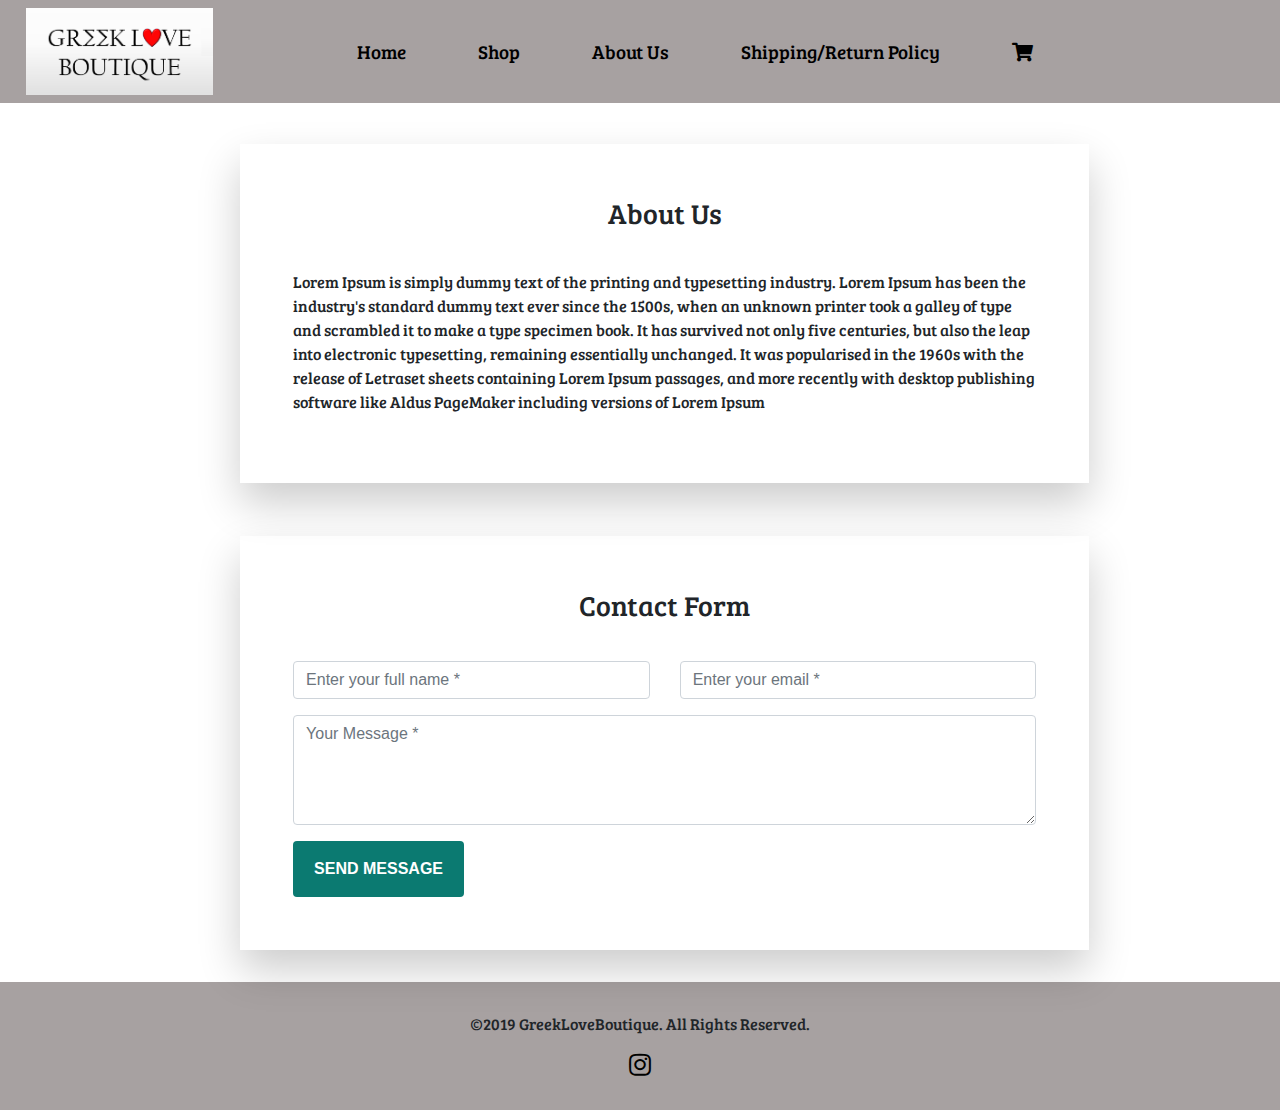
==== about.html @ 0c1f5f4a "nav updates" ====
<!doctype html>
<html>

<head>
    <meta charset="utf-8">
    <meta http-equiv="X-UA-Compatible" content="IE=edge">
    <title>GreekLoveBoutique</title>
    <meta name="viewport" content="width=device-width, initial-scale=1">
    <!--css-->
    <link rel="stylesheet" type="text/css" href="css/style.css">
    
    <link rel="stylesheet" href="https://use.fontawesome.com/releases/v5.8.1/css/all.css">
    <link rel="stylesheet" href="https://stackpath.bootstrapcdn.com/bootstrap/4.3.1/css/bootstrap.min.css">
    <!--Google Fonts-->
    <link href="https://fonts.googleapis.com/css?family=Bree+Serif" rel="stylesheet">

    <script src="https://code.jquery.com/jquery-3.3.1.slim.min.js"></script>
    <script src="https://stackpath.bootstrapcdn.com/bootstrap/4.3.1/js/bootstrap.min.js"></script>

    <link rel="icon" type="image/ico" href="images/icon.png" />

</head>

<body>
  <!--Top Nav Starts-->
  <div id="home"></div>
    <nav class="navbar fixed-top navbar-expand-lg navbar-light bg-light" id="mainNavBar">
        <!--Logo-->
        <img src="images/GLBlogo.png" alt="logo" id="logo">
        <!-- <a class="navbar-brand" id="brand" href="#">GreekLoveBoutique</a> -->
        <button class="navbar-toggler" type="button" data-toggle="collapse" data-target="#navbarNav"
            aria-controls="navbarNav" aria-expanded="false" aria-label="Toggle navigation">
            <span class="navbar-toggler-icon"></span>
        </button>
        <div class="collapse navbar-collapse" id="navbarNav">

            <ul class="navbar-nav">
                <li class="nav-item active">
                    <a class="nav-link" href="index.html">Home <span class="sr-only">(current)</span></a>
                </li>
                <li class="nav-item">
                    <a class="nav-link" href="index.html">Shop</a>
                </li>
                <li class="nav-item">
                    <a class="nav-link" href="about.html">About Us</a>
                </li>
                <li class="nav-item">
                    <a class="nav-link" href="policy.html">Shipping/Return Policy</a>
                </li>
              <li class="nav-item">
                <a class="nav-link" href="index.html" id="shopCart"><i class="fas fa-shopping-cart"></i></a>
              </li>
            </ul>
            
        </div>
        
    </nav>
<!--Top Nav Ends-->


 <!--About Us Starts-->
           <div id="aboutContact">
            <br>
            <br>
            <br>
            <br>
          </div>
    <div class="row">

        <div class="col-md-10 col-md-offset-1">
            <section id="aboutUs">
                <h3 class="about-title">About Us</h3>
                <br>
                <p>Lorem Ipsum is simply dummy text of the printing and typesetting industry. Lorem Ipsum has been the
                    industry's standard dummy text ever since the 1500s, when an unknown printer took a galley of type
                    and scrambled it to make a type specimen book. It has survived not only five centuries, but also the
                    leap into electronic typesetting, remaining essentially unchanged. It was popularised in the 1960s
                    with the release of Letraset sheets containing Lorem Ipsum passages, and more recently with desktop
                    publishing software like Aldus PageMaker including versions of Lorem Ipsum</p>

            </section>
        </div>

    </div>
    <!--About Us End-->

    <!--Contact Form Starts-->
    <div class="row">

        <div class="col-md-10 col-md-offset-1">
            <form id="contact-form" method="post" action="https://formspree.io/chasejenkins2009@gmail.com"
                class="wow fadeInDown" data-wow-delay="1.2s">
                <h3 class="contact-title" name="Contact Form">Contact Form</h3>
                <br>
                <div class="messages"></div>

                <div class="controls">

                    <div class="row">
                        <div class="col-md-6">
                            <div class="form-group">
                                <input id="form_name" type="text" name="name" class="form-control"
                                    placeholder="Enter your full name *" required="required"
                                    data-error="Fullname is required.">
                                <div class="help-block with-errors"></div>
                            </div>
                        </div>
                        <div class="col-md-6">
                            <div class="form-group">
                                <input id="form_email" type="email" name="email" class="form-control"
                                    placeholder="Enter your email *" required="required"
                                    data-error="Valid email is required.">
                                <div class="help-block with-errors"></div>
                            </div>
                        </div>
                    </div>
                    <div class="row">
                        <div class="col-md-12">
                            <div class="form-group">
                                <textarea id="form_message" name="message" class="form-control"
                                    placeholder="Your Message *" rows="4" required="required"
                                    data-error="Leave a message for me"></textarea>
                                <div class="help-block with-errors"></div>
                            </div>
                        </div>
                        <div class="col-md-12">
                            <button class="btn btn-send" id="submitButton" name="submit" value="">Send message</button>
                        </div>
                    </div>
                </div>

            </form>
        </div>

    </div>
    <!--Contact Form End-->


        <!--Footer Area Starts-->

        <div class="footer-area">
                <div class="container">
                    <div class="row">
                        <div class="col-xs-12 col-sm-12 col-md-12 col-lg-12 text-center">
                            <p style="text-align: center;">&copy;2019 GreekLoveBoutique. All Rights Reserved.</p>
                            <!--edit here-->
                            <a href="https://www.instagram.com/greekloveboutique/?hl=en" target="_blank"><i class="fab fa-instagram" id="instagram"></i></a>
                        </div>
                    </div>
                </div>
            </div>
        
            <!--Footer Area Ends-->

      <!--contact.js for contact form-->
    <script src= "js/contact.js"></script>

</body>
</html>
---- css/style.css ----
* 
{
    margin: 0;
    padding: 0;
    box-sizing: border-box;
}
html, body {
    max-width: 100%;
    overflow-x: hidden;
    scroll-behavior: smooth;
}
html, h1, h2, h3, h4, h5, p  { 
    font-family: 'Bree Serif', serif;
}
#mainNavBar {
    background-color: rgb(167, 161, 161) !important;
}
#logo {
    width: 15%;
    margin-left: 10px;
    margin-right: 8.5em;
}
/* #brand {
    font-weight: bold;
    font-family: 'Bree Serif', serif; 
    padding-right: 9em;   
} */
.nav-link {
    font-family: 'Bree Serif', serif;
    margin-right: 3em;
    font-size: 14pt;
    color: black !important;
}
.nav-link:hover {
    color: rgb(73, 72, 72) !important;
}

#shopCart {
    margin-right: 3em;
    color: black !important;
    font-size: 14pt;
    font-family: 'Bree Serif', serif !important;
}
#shopCart:hover {
    color: rgb(73, 72, 72) !important;

}
.greeting {
    text-align: center;
    color: rgb(207, 178, 11) !important;
    margin-top: 2em;
    font-size: 20pt;
}

.carousel-inner {
    width: 100% !important;
    height: 50% !important;
}

/* ------ Shop Page Starts -------- */

#rowOne {
    margin-bottom: 2em;
}
#rowTwo {
    margin-bottom: 2em;
}
#rowThree {
    margin-bottom: 2em;
}
#rowFour {
    margin-bottom: 5em;
}
.card {
    top: 10%;
    margin-left:12em;
    box-shadow: 0 20px 40px rgba(0,0,0,.2);
    text-align: center;

}
.card-body {
    font-family: 'Bree Serif', serif;
}
.card-button {
    margin-left: 4px;
    background: rgb(59, 155, 147) !important;
    border-color: rgb(59, 155, 147) !important;
}
.card-button:focus {
    background: rgb(22, 185, 71) !important;
    border-color: rgb(22, 185, 71) !important;
}


/* --------Shop Page End --------- */

/*  ---- Shipping/Return Policy Starts */

.policy-section {
    text-align: center;
    box-shadow: 0 20px 40px rgba(0,0,0,.2);
    padding: 5%;
    margin-bottom: 3%;
    margin-top: 3%;
    width: 80%;
    margin-left: 9em;
}

/*  ---- Shipping/Return Policy Ends */



/*------About/Contact Starts-------*/

.about-title, .contact-title {
    text-align: center;
    margin-bottom: 2%;
}

#contact-form {
    box-shadow: 0 20px 40px rgba(0,0,0,.2);
    padding: 5%;
    margin-bottom: 3%;
    margin-top: 3%;
    width: 80%;
    margin-left: 15em;
}
#aboutUs {
    box-shadow: 0 20px 40px rgba(0,0,0,.2);
    padding: 5%;
    margin-bottom: 2%;
    width: 80%;
    margin-left:15em;
    margin-top: 3em;
}

.contact-area .form-control{
    border: none;
    border-bottom: 2px solid #a2a2a2;
    box-shadow: none;
    padding: 6px 0;
    border-radius: 0;
    margin-bottom: 30px;
}

.contact-area textarea.form-control{
    border:2px solid #a2a2a2;
    padding: 6px;
    height: 250px;
    margin-bottom: 30px;
}

.single-contact h2 {
    text-transform: uppercase;
    font-size: 16px;
}

.btn.btn-send {
    background: rgb(11, 122, 113);
    color: #ffffff;
    padding: 15px 20px;
    text-transform: uppercase;
    font-weight: 600;
}


/*-------- About/Contact Ends----------- */

/*---Cart Starts---- */

#checkout-button {
    background: rgb(59, 155, 147) !important;
    border-color: rgb(59, 155, 147) !important;
}
.btn-danger {
    margin-right: 3em;
}
.cart-items {
    float: right;
}
.cart-quantity {
    width: 35%;
}
.cart-quantity-input {
    height: 34px;
    width: 50px;
    border-radius: 5px;
    border: 1px solid #56CCF2;
    background-color: #eee;
    color: #333;
    padding: 0;
    text-align: center;
    font-size: 1.2em;
    margin-right: 25px;
}
.cart-total-price {
    font-weight: bold;
    
}
#total {
    background-color: rgb(137, 165, 139);
}

/* ----Cart Ends----*/


/*-------------- Footer area starts -------------*/

.footer-area {
    background-color: rgb(167, 161, 161) !important;
    padding: 30px 0;
    font-family: 'Bree Serif', serif;

}
#instagram {
    font-size: 25px;
    color: black;
}
/*--------------- Footer area ends -------------*/

/* For mobile phones: */
[class*="col-"] {
    width: 100%;
  }
  
  @media only screen and (min-width: 600px) {
    /* For tablets: */
    .col-sm-1 {width: 8.33%;}
    .col-sm-2 {width: 16.66%;}
    .col-sm-3 {width: 25%;}
    .col-sm-4 {width: 33.33%;}
    .col-sm-5 {width: 41.66%;}
    .col-sm-6 {width: 50%;}
    .col-sm-7 {width: 58.33%;}
    .col-sm-8 {width: 66.66%;}
    .col-sm-9 {width: 75%;}
    .col-sm-10 {width: 83.33%;}
    .col-sm-11 {width: 91.66%;}
    .col-sm-12 {width: 100%;}
  }
  @media only screen and (min-width: 768px) {
    /* For desktop: */
    .col-1 {width: 8.33%;}
    .col-2 {width: 16.66%;}
    .col-3 {width: 25%;}
    .col-4 {width: 33.33%;}
    .col-5 {width: 41.66%;}
    .col-6 {width: 50%;}
    .col-7 {width: 58.33%;}
    .col-8 {width: 66.66%;}
    .col-9 {width: 75%;}
    .col-10 {width: 83.33%;}
    .col-11 {width: 91.66%;}
    .col-12 {width: 100%;}
  }

  @media only screen and (max-width: 600px) {
    #aboutUs {
    box-shadow: 0 20px 40px rgba(0,0,0,.2);
    padding: 5%;
    margin-bottom: 2%;
    width: 80%;
    margin-top: -3em;
    margin-left: 2.5em;
    }
    #contact-form {
        box-shadow: 0 20px 40px rgba(0,0,0,.2);
        padding: 5%;
        margin-bottom: 3%;
        margin-top: 3%;
        width: 80%;
        margin-left: 2.5em;
    }
    .policy-section {
        text-align: center;
        box-shadow: 0 20px 40px rgba(0,0,0,.2);
        padding: 5%;
        margin-bottom: 3%;
        margin-top: 3%;
        width: 80%;
        margin-left: 2.5em;
    }
    .card {
        top: 5%;
        margin-left: 3.7em;
        box-shadow: 0 20px 40px rgba(0,0,0,.2);
        text-align: center;
        margin-bottom: 6%;
    }
    .greeting {
        text-align: center;
        color: rgb(207, 178, 11) !important;
        margin-top: 50px;
        font-size: 30pt;
    }
    #logo {
        width: 35%;
        margin-left: 10px;
        margin-right: 8.5em;
    }
    .carousel-inner {
        width: 100% !important;
        height: 50% !important;
        margin-top: 2em;
    }
  }

@media only screen and (max-width: 768px) {

    #aboutUs {
        box-shadow: 0 20px 40px rgba(0,0,0,.2);
        padding: 5%;
        margin-bottom: 2%;
        width: 80%;
        margin-top: -3em;
        margin-left: 8em;
        }
        #contact-form {
            box-shadow: 0 20px 40px rgba(0,0,0,.2);
            padding: 5%;
            margin-bottom: 3%;
            margin-top: 3%;
            width: 80%;
            margin-left: 8em;
        }
        .policy-section {
            text-align: center;
            box-shadow: 0 20px 40px rgba(0,0,0,.2);
            padding: 5%;
            margin-bottom: 3%;
            margin-top: 3%;
            width: 80%;
            margin-left: 5em;
        }
        .card {
            top: 5%;
            margin-left: 3.7em;
            box-shadow: 0 20px 40px rgba(0,0,0,.2);
            text-align: center;
            margin-bottom: 6%;
        }
        .greeting {
            text-align: center;
            color: rgb(207, 178, 11) !important;
            margin-top: 50px;
            font-size: 30pt;
        }
        #logo {
            width: 35%;
            margin-left: 10px;
            margin-right: 8.5em;
        }
        .carousel-inner {
            width: 100% !important;
            height: 50% !important;
            margin-top: 2em;
        }
    #aboutUs {
    box-shadow: 0 20px 40px rgba(0,0,0,.2);
    padding: 5%;
    margin-bottom: 2%;
    width: 80%;
    margin-top: -3em;
    margin-left: 2.5em;
    }
    #contact-form {
        box-shadow: 0 20px 40px rgba(0,0,0,.2);
        padding: 5%;
        margin-bottom: 3%;
        margin-top: 3%;
        width: 80%;
        margin-left: 2.5em;
    }
    .policy-section {
        text-align: center;
        box-shadow: 0 20px 40px rgba(0,0,0,.2);
        padding: 5%;
        margin-bottom: 3%;
        margin-top: 3%;
        width: 80%;
        margin-left: 2.5em;
    }
    .card {
        top: 5%;
        margin-left: 3.7em;
        box-shadow: 0 20px 40px rgba(0,0,0,.2);
        text-align: center;
        margin-bottom: 6%;
    }
    .greeting {
        text-align: center;
        color: rgb(207, 178, 11) !important;
        margin-top: 50px;
        font-size: 30pt;
    }
    #logo {
        width: 35%;
        margin-left: 10px;
        margin-right: 8.5em;
    }
    .carousel-inner {
        width: 100% !important;
        height: 50% !important;
        margin-top: 2em;
    }
    
    .card {
        margin-bottom: 10px;
    }

    #rowOne {
        margin-bottom: 3em;
        margin-left: 10em;
        width: 30px;
    }
    #rowTwo {
        margin-bottom: 3em;
        margin-left: 10em;
        width: 30px;
    }
    #rowThree {
        margin-bottom: 3em;
        margin-left: 10em;
        width: 30px;
    }
    #rowFour {
        margin-bottom: 3em;
        margin-left: 10em;
        width: 30px;
    }

    .text-muted {
        margin-left: 3em !important;
    }

}
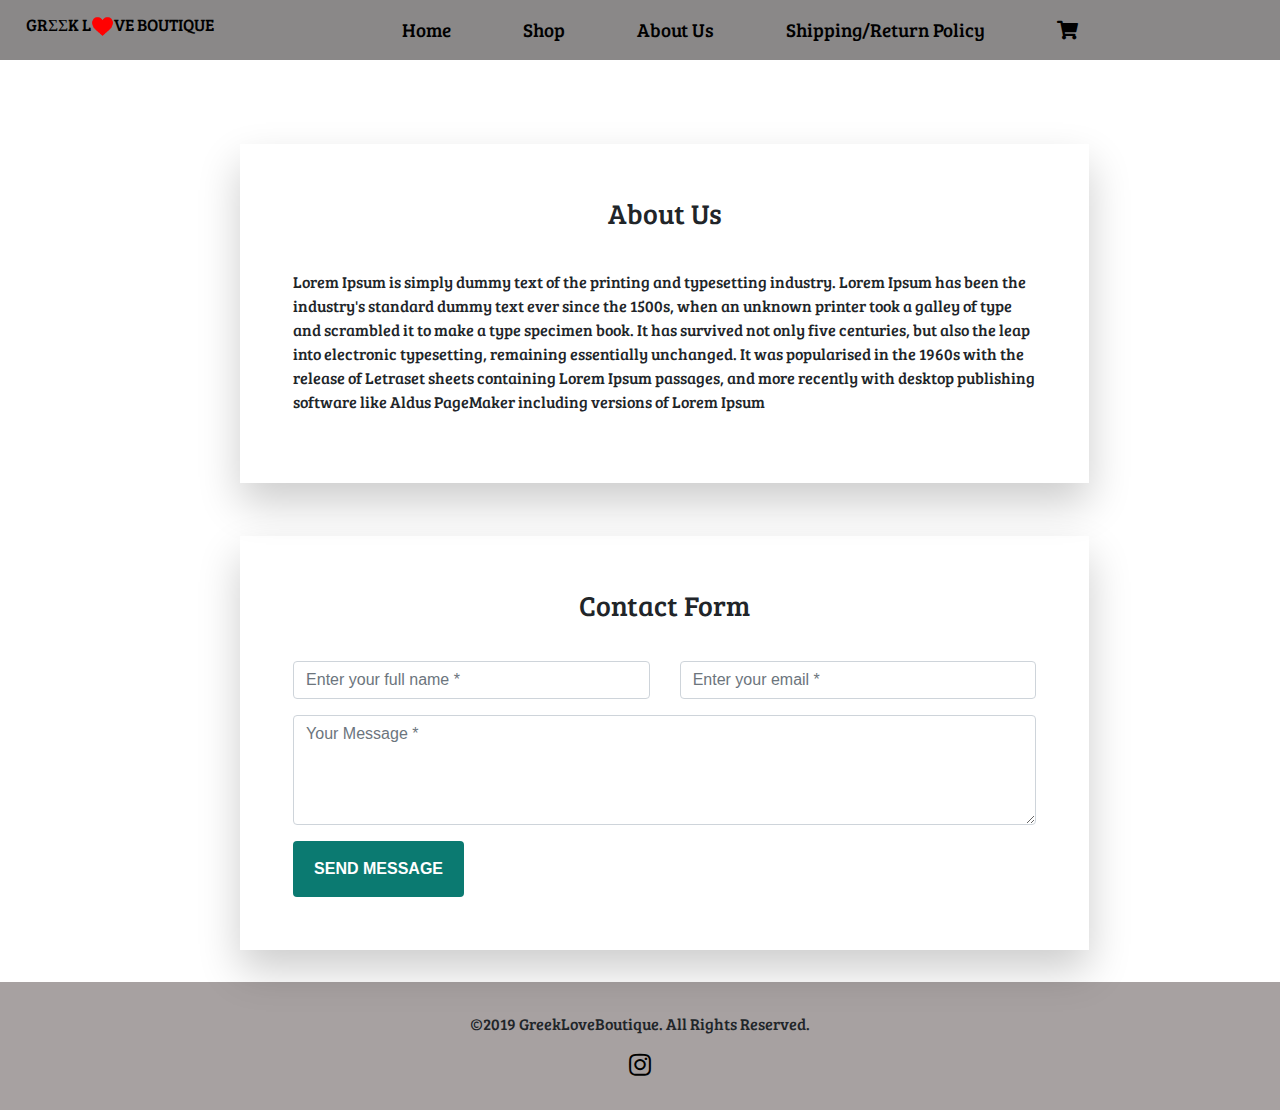
==== commit 07fe6837: "redesign updates" ====
--- a/about.html
+++ b/about.html
@@ -24,14 +24,15 @@
 <body>
   <!--Top Nav Starts-->
   <div id="home"></div>
-    <nav class="navbar fixed-top navbar-expand-lg navbar-light bg-light" id="mainNavBar">
-        <!--Logo-->
-        <img src="images/GLBlogo.png" alt="logo" id="logo">
-        <!-- <a class="navbar-brand" id="brand" href="#">GreekLoveBoutique</a> -->
-        <button class="navbar-toggler" type="button" data-toggle="collapse" data-target="#navbarNav"
-            aria-controls="navbarNav" aria-expanded="false" aria-label="Toggle navigation">
-            <span class="navbar-toggler-icon"></span>
-        </button>
+  <nav class="navbar fixed-top navbar-expand-lg navbar-light bg-light" id="mainNavBar">
+    <!--Logo-->
+    <!-- <img src="images/GLBlogo.png" alt="logo" id="logo"> -->
+    <h1 id="logo" href="index.html" style="color: black; font-size: 13pt;">GRΣΣK L<img src="images/heart-icon.png" class="logo-heart-icon">VE BOUTIQUE</h1>
+
+    <button class="navbar-toggler" type="button" data-toggle="collapse" data-target="#navbarNav"
+        aria-controls="navbarNav" aria-expanded="false" aria-label="Toggle navigation">
+        <span class="navbar-toggler-icon"></span>
+    </button>
         <div class="collapse navbar-collapse" id="navbarNav">
 
             <ul class="navbar-nav">
--- a/css/style.css
+++ b/css/style.css
@@ -3,6 +3,7 @@
     margin: 0;
     padding: 0;
     box-sizing: border-box;
+    
 }
 html, body {
     max-width: 100%;
@@ -13,12 +14,12 @@
     font-family: 'Bree Serif', serif;
 }
 #mainNavBar {
-    background-color: rgb(167, 161, 161) !important;
+    background-color: rgb(138, 136, 136) !important;
 }
 #logo {
-    width: 15%;
+    width: 26%;
     margin-left: 10px;
-    margin-right: 8.5em;
+    margin-right: 2.5em;
 }
 /* #brand {
     font-weight: bold;
@@ -35,6 +36,7 @@
     color: rgb(73, 72, 72) !important;
 }
 
+
 #shopCart {
     margin-right: 3em;
     color: black !important;
@@ -45,16 +47,19 @@
     color: rgb(73, 72, 72) !important;
 
 }
-.greeting {
-    text-align: center;
-    color: rgb(207, 178, 11) !important;
-    margin-top: 2em;
-    font-size: 20pt;
+
+.heart-icon {
+    width: 2%;
+    height: 5%;
+}
+.logo-heart-icon {
+    width: 7%;
+    height: 5%;
 }
 
 .carousel-inner {
-    width: 100% !important;
-    height: 50% !important;
+    width: 80% !important;
+    margin-left: 8.4em;
 }
 
 /* ------ Shop Page Starts -------- */
@@ -71,9 +76,15 @@
 #rowFour {
     margin-bottom: 5em;
 }
+.col-md-3 {
+    -ms-flex: 0 0 25%;
+    flex: 0 0 25%;
+    max-width: 25%;
+    margin-left: 7em;
+}
 .card {
-    top: 10%;
-    margin-left:12em;
+    top: 9%;
+    margin-left:-2em;
     box-shadow: 0 20px 40px rgba(0,0,0,.2);
     text-align: center;
 
@@ -90,7 +101,16 @@
     background: rgb(22, 185, 71) !important;
     border-color: rgb(22, 185, 71) !important;
 }
-
+.btn-secondary {
+    margin: 1.5% !important;
+}
+.btn-secondary:focus {
+    background: rgb(60, 3, 87) !important;
+    border-color:  rgb(60, 3, 87) !important;
+}
+.modal-title {
+    margin-left: 7em;
+}
 
 /* --------Shop Page End --------- */
 
@@ -260,7 +280,7 @@
     padding: 5%;
     margin-bottom: 2%;
     width: 80%;
-    margin-top: -3em;
+    margin-top: 8em;
     margin-left: 2.5em;
     }
     #contact-form {
@@ -276,32 +296,54 @@
         box-shadow: 0 20px 40px rgba(0,0,0,.2);
         padding: 5%;
         margin-bottom: 3%;
-        margin-top: 3%;
+        margin-top: 32%;
         width: 80%;
         margin-left: 2.5em;
     }
     .card {
-        top: 5%;
-        margin-left: 3.7em;
+        top: 24%;
+        margin-left: -5em;
         box-shadow: 0 20px 40px rgba(0,0,0,.2);
         text-align: center;
         margin-bottom: 6%;
     }
+    .card-button:focus {
+        background: rgb(22, 185, 71) !important;
+        border-color: rgb(22, 185, 71) !important;
+    }
+    .col-md-3 {
+        -ms-flex: 0 0 25%;
+        flex: 0 0 25%;
+        max-width: 25%;
+        margin-left: 0em;
+    }
     .greeting {
         text-align: center;
-        color: rgb(207, 178, 11) !important;
+        color: black !important;
         margin-top: 50px;
-        font-size: 30pt;
+        font-size: 25pt !important;
+        word-spacing: 0em;
+    }
+    .heart-icon {
+        width: 11%;
+        height: 5%;
+    }
+    .logo-heart-icon {
+        width: 11%;
+        height: 5%;
     }
     #logo {
-        width: 35%;
-        margin-left: 10px;
+        width: 72%;
+        margin-left: 3.5em;
         margin-right: 8.5em;
+    }
+    .navbar-toggler {
+        margin-top: 10px;
     }
     .carousel-inner {
         width: 100% !important;
-        height: 50% !important;
-        margin-top: 2em;
+        margin-top: 11.5em;
+        margin-left: 0em;
     }
   }
 
@@ -312,8 +354,8 @@
         padding: 5%;
         margin-bottom: 2%;
         width: 80%;
-        margin-top: -3em;
-        margin-left: 8em;
+        margin-top: 8em;
+        margin-left: 2.5em;
         }
         #contact-form {
             box-shadow: 0 20px 40px rgba(0,0,0,.2);
@@ -321,87 +363,57 @@
             margin-bottom: 3%;
             margin-top: 3%;
             width: 80%;
-            margin-left: 8em;
+            margin-left: 2.5em;
         }
         .policy-section {
             text-align: center;
             box-shadow: 0 20px 40px rgba(0,0,0,.2);
             padding: 5%;
             margin-bottom: 3%;
-            margin-top: 3%;
+            margin-top: 32%;
             width: 80%;
-            margin-left: 5em;
+            margin-left: 2.5em;
         }
         .card {
-            top: 5%;
-            margin-left: 3.7em;
+            top: 24%;
+            margin-left: -7.7em;
             box-shadow: 0 20px 40px rgba(0,0,0,.2);
             text-align: center;
             margin-bottom: 6%;
         }
-        .greeting {
-            text-align: center;
-            color: rgb(207, 178, 11) !important;
-            margin-top: 50px;
-            font-size: 30pt;
-        }
-        #logo {
-            width: 35%;
-            margin-left: 10px;
-            margin-right: 8.5em;
-        }
-        .carousel-inner {
-            width: 100% !important;
-            height: 50% !important;
-            margin-top: 2em;
-        }
-    #aboutUs {
-    box-shadow: 0 20px 40px rgba(0,0,0,.2);
-    padding: 5%;
-    margin-bottom: 2%;
-    width: 80%;
-    margin-top: -3em;
-    margin-left: 2.5em;
-    }
-    #contact-form {
-        box-shadow: 0 20px 40px rgba(0,0,0,.2);
-        padding: 5%;
-        margin-bottom: 3%;
-        margin-top: 3%;
-        width: 80%;
-        margin-left: 2.5em;
-    }
-    .policy-section {
-        text-align: center;
-        box-shadow: 0 20px 40px rgba(0,0,0,.2);
-        padding: 5%;
-        margin-bottom: 3%;
-        margin-top: 3%;
-        width: 80%;
-        margin-left: 2.5em;
-    }
-    .card {
-        top: 5%;
-        margin-left: 3.7em;
-        box-shadow: 0 20px 40px rgba(0,0,0,.2);
-        text-align: center;
-        margin-bottom: 6%;
-    }
-    .greeting {
-        text-align: center;
-        color: rgb(207, 178, 11) !important;
-        margin-top: 50px;
-        font-size: 30pt;
+        .card-button:focus {
+            background: rgb(22, 185, 71) !important;
+            border-color: rgb(22, 185, 71) !important;
+        }
+        .col-md-3 {
+            -ms-flex: 0 0 25%;
+            flex: 0 0 25%;
+            max-width: 25%;
+            margin-left: 0em;
+        }
+        .modal-title {
+            margin-left: 3.5em;
+        }
+
+    .heart-icon {
+        width: 5%;
+        height: 5%;
+    }
+    .logo-heart-icon {
+        width: 7%;
+        height: 5%;
     }
     #logo {
-        width: 35%;
-        margin-left: 10px;
-        margin-right: 8.5em;
+        margin-left: 3.5em;
+        margin-right: -8.5em;
+    }
+    .navbar-toggler {
+        margin-top: 10px;
     }
     .carousel-inner {
         width: 100% !important;
-        height: 50% !important;
-        margin-top: 2em;
+        margin-top: 11.5em;
+        margin-left: 0em;
     }
     
     .card {
@@ -410,27 +422,27 @@
 
     #rowOne {
         margin-bottom: 3em;
-        margin-left: 10em;
+        margin-left: 11em;
         width: 30px;
     }
     #rowTwo {
         margin-bottom: 3em;
-        margin-left: 10em;
+        margin-left: 11em;
         width: 30px;
     }
     #rowThree {
         margin-bottom: 3em;
-        margin-left: 10em;
+        margin-left: 11em;
         width: 30px;
     }
     #rowFour {
         margin-bottom: 3em;
-        margin-left: 10em;
+        margin-left: 11em;
         width: 30px;
     }
 
     .text-muted {
-        margin-left: 3em !important;
+        margin-left: 9em !important;
     }
 
 } 